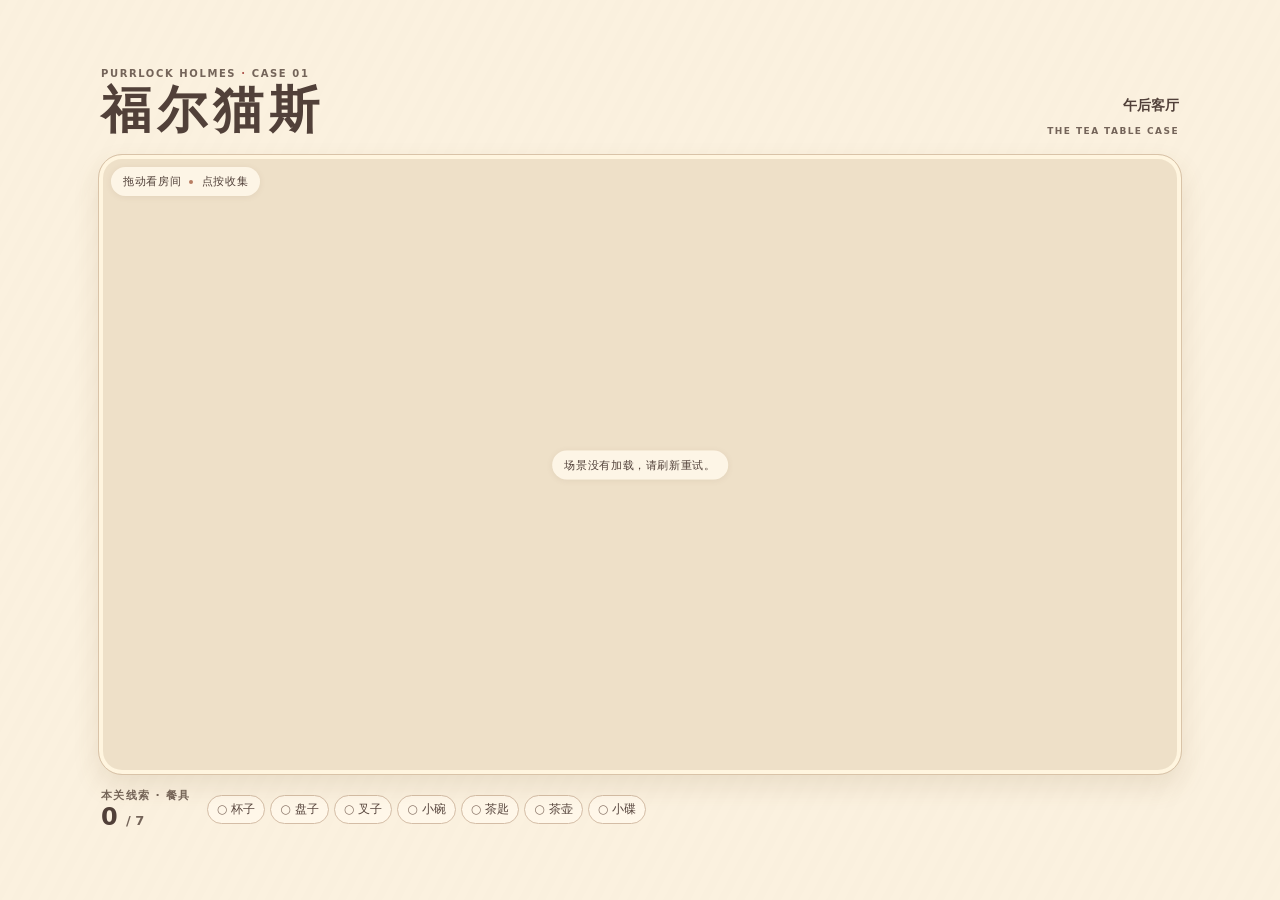
==== web/index.html @ f745573a "Add browser playtest and Cloudflare deployment workflow" ====
<!doctype html>
<html lang="zh-CN">
<head>
<meta charset="utf-8">
<meta name="viewport" content="width=device-width,initial-scale=1,viewport-fit=cover">
<title>福尔猫斯 · 午后客厅</title>
<meta name="description" content="福尔猫斯：一间午后的客厅，七件等你发现的餐具。">
<link rel="stylesheet" href="./style.css">
</head>
<body>
<main class="case">
<header>
  <div><div class="eyebrow">PURRLOCK HOLMES <span>·</span> CASE 01</div><h1>福尔猫斯</h1></div>
  <div class="chapter"><b>午后客厅</b><small>THE TEA TABLE CASE</small></div>
</header>
<section class="stage" aria-label="可拖动的客厅场景">
 <canvas id="room" aria-label="拖动画面，点击你找到的餐具"></canvas>
 <div class="guide">拖动看房间 <i></i> 点按收集</div>
 <div class="victory" id="victory" hidden><div>✦</div><strong>餐具找齐了！</strong><button id="again" type="button">再玩一局</button></div>
 <div class="loading" id="loading" role="status">正在打开案卷…</div>
</section>
<footer>
 <div class="count"><span>本关线索 · 餐具</span><strong id="count" aria-live="polite">0 <small>/ 7</small></strong></div>
 <ul id="items" aria-label="待收集餐具"></ul>
</footer>
</main>
<script defer src="./game.js"></script>
</body></html>
---- web/style.css ----
:root{font-family:system-ui,-apple-system,"PingFang SC","Microsoft YaHei",sans-serif;color:#514039;background:#fff4e3;color-scheme:light}*{box-sizing:border-box}body{margin:0;min-height:100svh;background:repeating-linear-gradient(118deg,#faf0de 0 8px,#fbf1df 8px 16px);display:grid;place-items:center}.case{width:min(1180px,100%);padding:20px clamp(14px,4vw,48px);display:grid;gap:12px}header{display:flex;justify-content:space-between;align-items:flex-end;padding:0 3px 4px}.eyebrow,small{font-size:10px;letter-spacing:.16em;font-weight:750;color:#746459}.eyebrow span{color:#b05951}.eyebrow{margin-bottom:4px}h1{font-family:ui-serif,"Songti SC","Noto Serif CJK SC",serif;font-size:clamp(26px,6vw,50px);letter-spacing:.12em;line-height:1.1;margin:0}.chapter{text-align:right;white-space:nowrap}.chapter b{display:block;font-size:14px;margin-bottom:4px}.chapter small{font-size:9px}.stage{border:1px solid #d9c3a8;position:relative;height:min(69svh,690px);height:clamp(320px,69svh,690px);border-radius:24px;overflow:hidden;background:#eee0c8;box-shadow:0 12px 26px #83623722,inset 0 0 0 4px #fff5df}canvas{width:100%;height:100%;display:block;touch-action:none;cursor:grab}canvas:active{cursor:grabbing}.guide,.loading{position:absolute;top:12px;left:12px;border-radius:30px;background:#fff8e9e8;padding:7px 12px;font-size:11px;letter-spacing:.06em;color:#514039;pointer-events:none;box-shadow:0 1px 6px #70584618}.guide i{display:inline-block;width:4px;height:4px;border-radius:50%;background:#b77d62;vertical-align:middle;margin:0 4px}.loading{top:50%;left:50%;transform:translate(-50%,-50%)}footer{padding:1px 3px;display:flex;align-items:center;gap:16px}.count{flex:none;display:grid;gap:0}.count span{font-size:11px;letter-spacing:.12em;font-weight:700;color:#756559}.count strong{font-size:24px;font-variant-numeric:tabular-nums}.count small{font-size:13px;letter-spacing:0}ul{display:flex;flex-wrap:wrap;gap:5px;margin:0;padding:0;list-style:none}li{border:1px solid #d4bda6;color:#57453d;border-radius:18px;background:#fff7e9;padding:5px 9px;font-size:12px;white-space:nowrap}li::before{content:"○";margin-right:4px;color:#887366}li.found{background:#e0ecd9;border-color:#a5bd9a;color:#315d43}li.found::before{content:"✓";color:#3b7250}.victory{position:absolute;left:50%;top:48%;transform:translate(-50%,-50%);min-width:180px;text-align:center;border:1px solid #d9c3a8;border-radius:24px;background:#fffaedef;box-shadow:0 14px 64px #70584640;padding:16px;color:#57453d}.victory div{color:#b87548}.victory strong{display:block;margin:6px 0 12px}button{border:0;border-radius:18px;background:#56765a;color:white;padding:8px 14px;font:inherit;cursor:pointer}[hidden]{display:none!important}@media(max-width:550px){.case{padding:12px 9px;gap:8px}.stage{border-radius:19px;height:clamp(310px,72svh,670px)}.chapter small{display:none}footer{gap:8px}li{font-size:11px;padding:4px 6px}.count span{font-size:9px}.count strong{font-size:18px}}
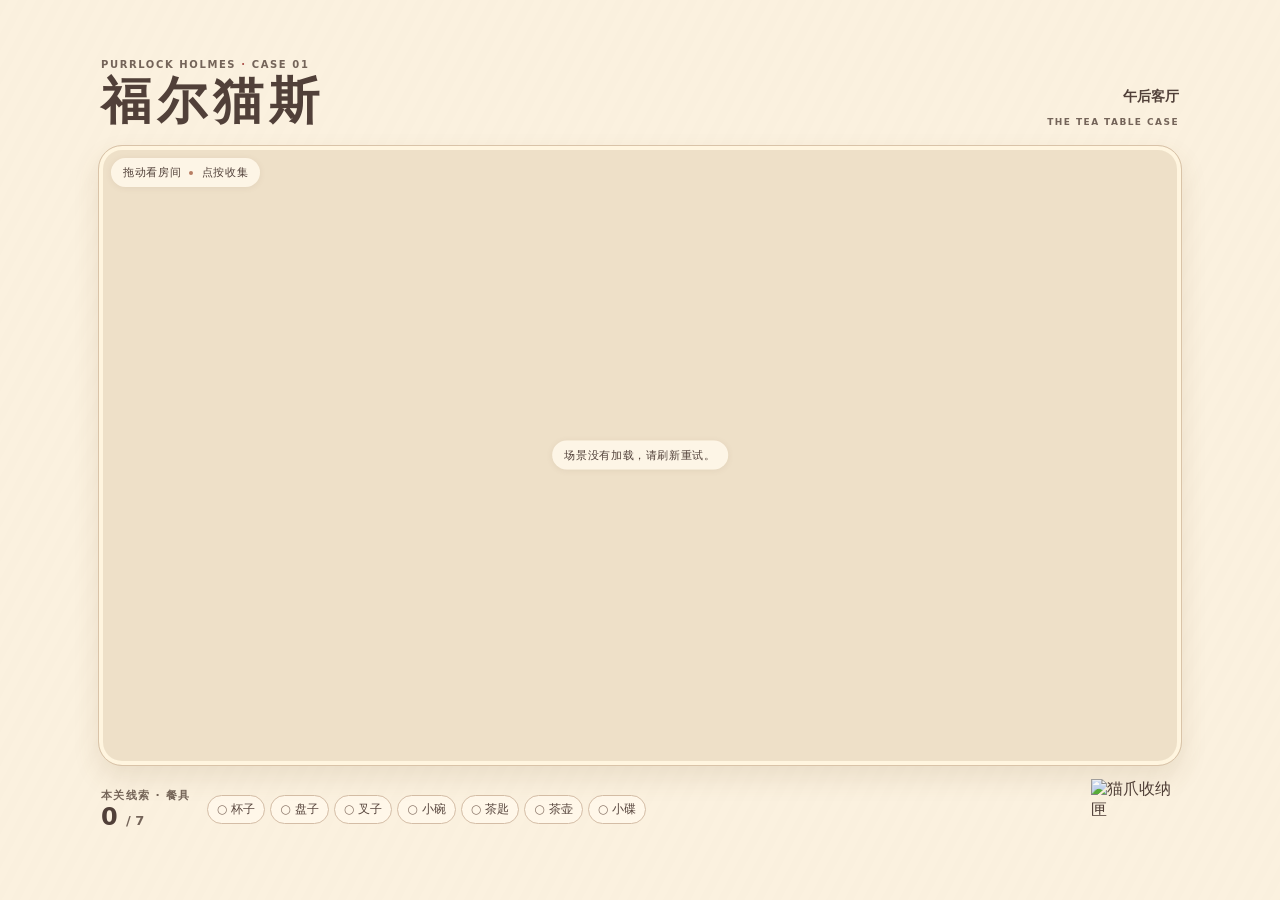
==== commit 7287391f: "Animate found tableware into the paw keepsake box" ====
--- a/web/index.html
+++ b/web/index.html
@@ -5,7 +5,7 @@
 <meta name="viewport" content="width=device-width,initial-scale=1,viewport-fit=cover">
 <title>福尔猫斯 · 午后客厅</title>
 <meta name="description" content="福尔猫斯：一间午后的客厅，七件等你发现的餐具。">
-<link rel="stylesheet" href="./style.css">
+<link rel="stylesheet" href="./style.css?v=2">
 </head>
 <body>
 <main class="case">
@@ -22,7 +22,9 @@
 <footer>
  <div class="count"><span>本关线索 · 餐具</span><strong id="count" aria-live="polite">0 <small>/ 7</small></strong></div>
  <ul id="items" aria-label="待收集餐具"></ul>
+ <div class="box"><img id="box" src="./assets/paw-box.svg" alt="猫爪收纳匣" width="112" height="78"></div>
 </footer>
+<canvas id="flight-layer" aria-hidden="true"></canvas>
 </main>
-<script defer src="./game.js"></script>
+<script defer src="./game.js?v=2"></script>
 </body></html>
--- a/web/style.css
+++ b/web/style.css
@@ -1 +1,2 @@
 :root{font-family:system-ui,-apple-system,"PingFang SC","Microsoft YaHei",sans-serif;color:#514039;background:#fff4e3;color-scheme:light}*{box-sizing:border-box}body{margin:0;min-height:100svh;background:repeating-linear-gradient(118deg,#faf0de 0 8px,#fbf1df 8px 16px);display:grid;place-items:center}.case{width:min(1180px,100%);padding:20px clamp(14px,4vw,48px);display:grid;gap:12px}header{display:flex;justify-content:space-between;align-items:flex-end;padding:0 3px 4px}.eyebrow,small{font-size:10px;letter-spacing:.16em;font-weight:750;color:#746459}.eyebrow span{color:#b05951}.eyebrow{margin-bottom:4px}h1{font-family:ui-serif,"Songti SC","Noto Serif CJK SC",serif;font-size:clamp(26px,6vw,50px);letter-spacing:.12em;line-height:1.1;margin:0}.chapter{text-align:right;white-space:nowrap}.chapter b{display:block;font-size:14px;margin-bottom:4px}.chapter small{font-size:9px}.stage{border:1px solid #d9c3a8;position:relative;height:min(69svh,690px);height:clamp(320px,69svh,690px);border-radius:24px;overflow:hidden;background:#eee0c8;box-shadow:0 12px 26px #83623722,inset 0 0 0 4px #fff5df}canvas{width:100%;height:100%;display:block;touch-action:none;cursor:grab}canvas:active{cursor:grabbing}.guide,.loading{position:absolute;top:12px;left:12px;border-radius:30px;background:#fff8e9e8;padding:7px 12px;font-size:11px;letter-spacing:.06em;color:#514039;pointer-events:none;box-shadow:0 1px 6px #70584618}.guide i{display:inline-block;width:4px;height:4px;border-radius:50%;background:#b77d62;vertical-align:middle;margin:0 4px}.loading{top:50%;left:50%;transform:translate(-50%,-50%)}footer{padding:1px 3px;display:flex;align-items:center;gap:16px}.count{flex:none;display:grid;gap:0}.count span{font-size:11px;letter-spacing:.12em;font-weight:700;color:#756559}.count strong{font-size:24px;font-variant-numeric:tabular-nums}.count small{font-size:13px;letter-spacing:0}ul{display:flex;flex-wrap:wrap;gap:5px;margin:0;padding:0;list-style:none}li{border:1px solid #d4bda6;color:#57453d;border-radius:18px;background:#fff7e9;padding:5px 9px;font-size:12px;white-space:nowrap}li::before{content:"○";margin-right:4px;color:#887366}li.found{background:#e0ecd9;border-color:#a5bd9a;color:#315d43}li.found::before{content:"✓";color:#3b7250}.victory{position:absolute;left:50%;top:48%;transform:translate(-50%,-50%);min-width:180px;text-align:center;border:1px solid #d9c3a8;border-radius:24px;background:#fffaedef;box-shadow:0 14px 64px #70584640;padding:16px;color:#57453d}.victory div{color:#b87548}.victory strong{display:block;margin:6px 0 12px}button{border:0;border-radius:18px;background:#56765a;color:white;padding:8px 14px;font:inherit;cursor:pointer}[hidden]{display:none!important}@media(max-width:550px){.case{padding:12px 9px;gap:8px}.stage{border-radius:19px;height:clamp(310px,72svh,670px)}.chapter small{display:none}footer{gap:8px}li{font-size:11px;padding:4px 6px}.count span{font-size:9px}.count strong{font-size:18px}}
+.case{position:relative}footer .box{margin-left:auto;flex:none;display:grid;place-items:center}.box img{display:block;width:88px;height:auto;transform-origin:center 72%}#flight-layer{position:absolute;inset:0;width:100%;height:100%;pointer-events:none;touch-action:auto;z-index:2}.victory{z-index:3}@media(max-width:550px){.box img{width:65px}footer{gap:7px}}
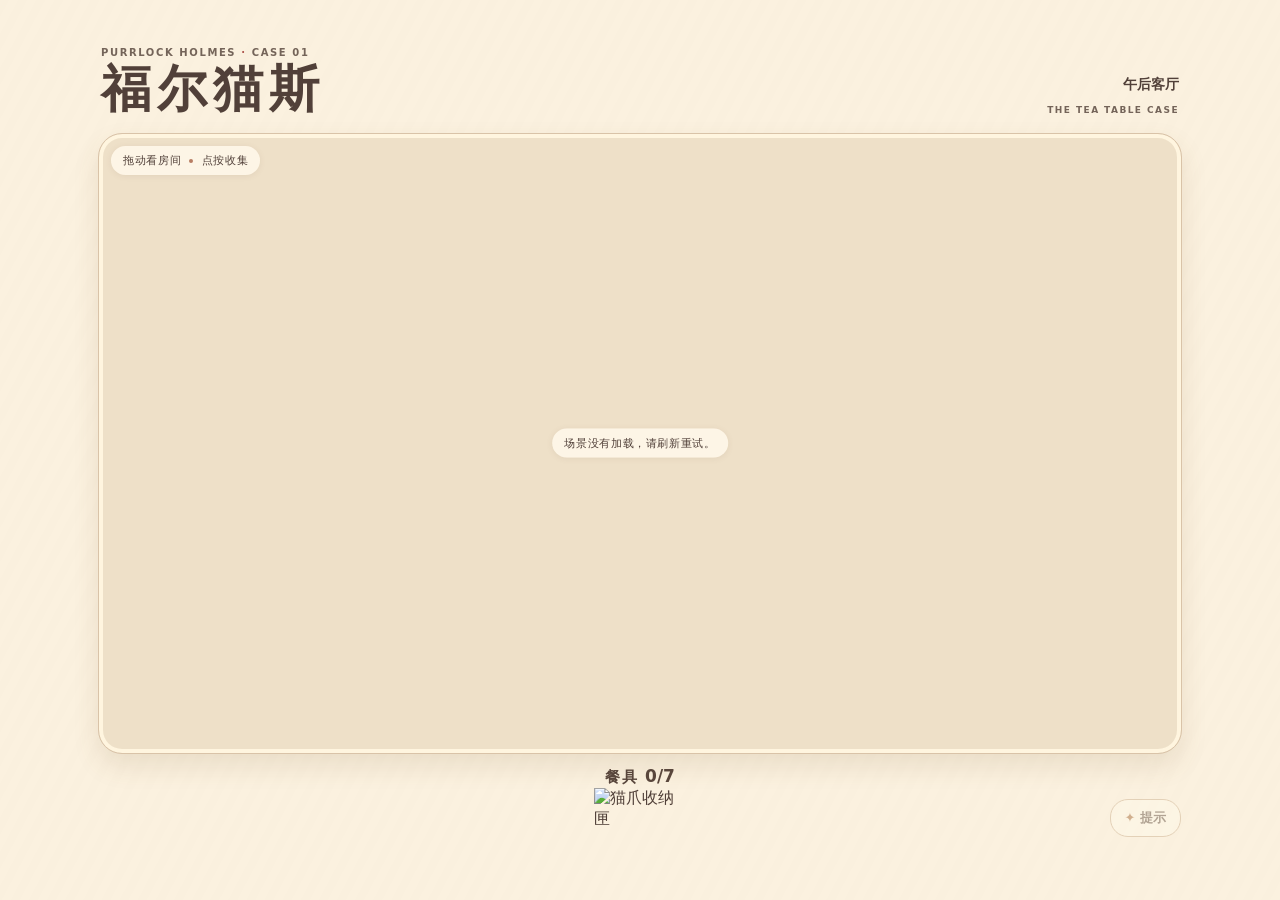
==== commit 92caf796: "Add category-only tray, rotating hints and decoy feedback" ====
--- a/web/index.html
+++ b/web/index.html
@@ -5,7 +5,7 @@
 <meta name="viewport" content="width=device-width,initial-scale=1,viewport-fit=cover">
 <title>福尔猫斯 · 午后客厅</title>
 <meta name="description" content="福尔猫斯：一间午后的客厅，七件等你发现的餐具。">
-<link rel="stylesheet" href="./style.css?v=2">
+<link rel="stylesheet" href="./style.css?v=3">
 </head>
 <body>
 <main class="case">
@@ -20,11 +20,10 @@
  <div class="loading" id="loading" role="status">正在打开案卷…</div>
 </section>
 <footer>
- <div class="count"><span>本关线索 · 餐具</span><strong id="count" aria-live="polite">0 <small>/ 7</small></strong></div>
- <ul id="items" aria-label="待收集餐具"></ul>
- <div class="box"><img id="box" src="./assets/paw-box.svg" alt="猫爪收纳匣" width="112" height="78"></div>
+ <div class="box"><div class="count"><span>餐具</span><strong id="count" aria-live="polite">0/7</strong></div><img id="box" src="./assets/paw-box.svg" alt="猫爪收纳匣" width="112" height="78"></div>
+ <button id="hint" type="button" disabled><span aria-hidden="true">✦</span> 提示</button>
 </footer>
 <canvas id="flight-layer" aria-hidden="true"></canvas>
 </main>
-<script defer src="./game.js?v=2"></script>
+<script defer src="./game.js?v=3"></script>
 </body></html>
--- a/web/style.css
+++ b/web/style.css
@@ -1,2 +1,4 @@
 :root{font-family:system-ui,-apple-system,"PingFang SC","Microsoft YaHei",sans-serif;color:#514039;background:#fff4e3;color-scheme:light}*{box-sizing:border-box}body{margin:0;min-height:100svh;background:repeating-linear-gradient(118deg,#faf0de 0 8px,#fbf1df 8px 16px);display:grid;place-items:center}.case{width:min(1180px,100%);padding:20px clamp(14px,4vw,48px);display:grid;gap:12px}header{display:flex;justify-content:space-between;align-items:flex-end;padding:0 3px 4px}.eyebrow,small{font-size:10px;letter-spacing:.16em;font-weight:750;color:#746459}.eyebrow span{color:#b05951}.eyebrow{margin-bottom:4px}h1{font-family:ui-serif,"Songti SC","Noto Serif CJK SC",serif;font-size:clamp(26px,6vw,50px);letter-spacing:.12em;line-height:1.1;margin:0}.chapter{text-align:right;white-space:nowrap}.chapter b{display:block;font-size:14px;margin-bottom:4px}.chapter small{font-size:9px}.stage{border:1px solid #d9c3a8;position:relative;height:min(69svh,690px);height:clamp(320px,69svh,690px);border-radius:24px;overflow:hidden;background:#eee0c8;box-shadow:0 12px 26px #83623722,inset 0 0 0 4px #fff5df}canvas{width:100%;height:100%;display:block;touch-action:none;cursor:grab}canvas:active{cursor:grabbing}.guide,.loading{position:absolute;top:12px;left:12px;border-radius:30px;background:#fff8e9e8;padding:7px 12px;font-size:11px;letter-spacing:.06em;color:#514039;pointer-events:none;box-shadow:0 1px 6px #70584618}.guide i{display:inline-block;width:4px;height:4px;border-radius:50%;background:#b77d62;vertical-align:middle;margin:0 4px}.loading{top:50%;left:50%;transform:translate(-50%,-50%)}footer{padding:1px 3px;display:flex;align-items:center;gap:16px}.count{flex:none;display:grid;gap:0}.count span{font-size:11px;letter-spacing:.12em;font-weight:700;color:#756559}.count strong{font-size:24px;font-variant-numeric:tabular-nums}.count small{font-size:13px;letter-spacing:0}ul{display:flex;flex-wrap:wrap;gap:5px;margin:0;padding:0;list-style:none}li{border:1px solid #d4bda6;color:#57453d;border-radius:18px;background:#fff7e9;padding:5px 9px;font-size:12px;white-space:nowrap}li::before{content:"○";margin-right:4px;color:#887366}li.found{background:#e0ecd9;border-color:#a5bd9a;color:#315d43}li.found::before{content:"✓";color:#3b7250}.victory{position:absolute;left:50%;top:48%;transform:translate(-50%,-50%);min-width:180px;text-align:center;border:1px solid #d9c3a8;border-radius:24px;background:#fffaedef;box-shadow:0 14px 64px #70584640;padding:16px;color:#57453d}.victory div{color:#b87548}.victory strong{display:block;margin:6px 0 12px}button{border:0;border-radius:18px;background:#56765a;color:white;padding:8px 14px;font:inherit;cursor:pointer}[hidden]{display:none!important}@media(max-width:550px){.case{padding:12px 9px;gap:8px}.stage{border-radius:19px;height:clamp(310px,72svh,670px)}.chapter small{display:none}footer{gap:8px}li{font-size:11px;padding:4px 6px}.count span{font-size:9px}.count strong{font-size:18px}}
 .case{position:relative}footer .box{margin-left:auto;flex:none;display:grid;place-items:center}.box img{display:block;width:88px;height:auto;transform-origin:center 72%}#flight-layer{position:absolute;inset:0;width:100%;height:100%;pointer-events:none;touch-action:auto;z-index:2}.victory{z-index:3}@media(max-width:550px){.box img{width:65px}footer{gap:7px}}
+
+footer{position:relative;min-height:86px;justify-content:center;padding:0 0 1px}footer .box{margin:0;gap:1px}.count{display:flex;gap:7px;align-items:baseline}.count span,.count strong{font-size:15px;letter-spacing:.1em;color:#59463c}.count strong{font-size:17px;letter-spacing:0}.box img{width:92px}#hint{position:absolute;right:1px;bottom:16px;background:#fffaeb;color:#5b483a;border:1px solid #c9ac89;font-weight:700;font-size:13px;padding:9px 14px}#hint span{color:#a0632f}#hint:disabled{opacity:.45;cursor:default}@media(max-width:550px){footer{min-height:77px}.box img{width:79px}#hint{bottom:15px}.stage{height:clamp(300px,68svh,635px)}}
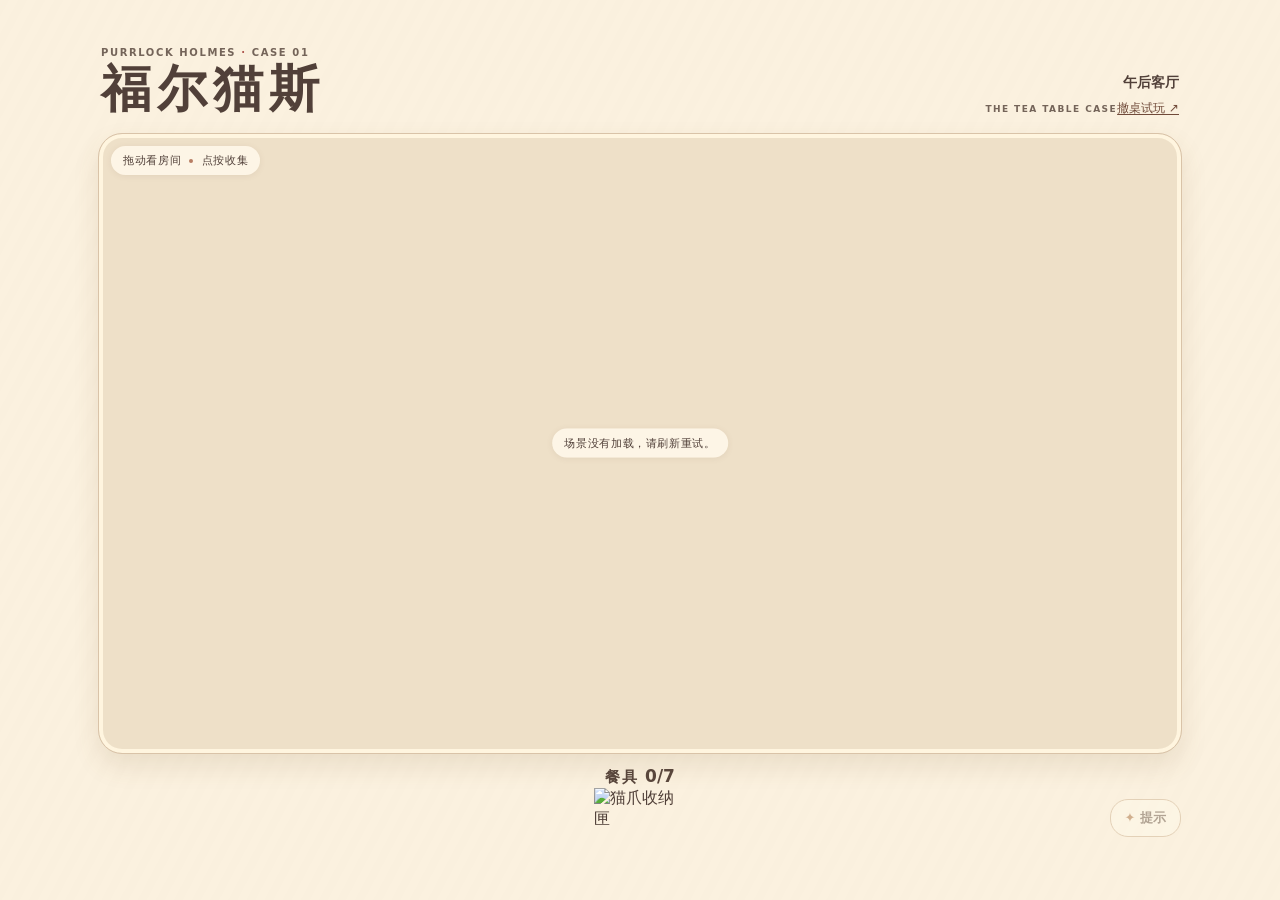
==== commit a28f3287: "Publish playable Godot physics room on Cloudflare" ====
--- a/web/index.html
+++ b/web/index.html
@@ -11,7 +11,7 @@
 <main class="case">
 <header>
   <div><div class="eyebrow">PURRLOCK HOLMES <span>·</span> CASE 01</div><h1>福尔猫斯</h1></div>
-  <div class="chapter"><b>午后客厅</b><small>THE TEA TABLE CASE</small></div>
+  <div class="chapter"><b>午后客厅</b><small>THE TEA TABLE CASE</small><a class="physics-link" href="/physics/">撤桌试玩 ↗</a></div>
 </header>
 <section class="stage" aria-label="可拖动的客厅场景">
  <canvas id="room" aria-label="拖动画面，点击你找到的餐具"></canvas>
@@ -25,5 +25,5 @@
 </footer>
 <canvas id="flight-layer" aria-hidden="true"></canvas>
 </main>
-<script defer src="./game.js?v=3"></script>
+<script defer src="./game.js?v=4"></script>
 </body></html>
--- a/web/style.css
+++ b/web/style.css
@@ -2,3 +2,6 @@
 .case{position:relative}footer .box{margin-left:auto;flex:none;display:grid;place-items:center}.box img{display:block;width:88px;height:auto;transform-origin:center 72%}#flight-layer{position:absolute;inset:0;width:100%;height:100%;pointer-events:none;touch-action:auto;z-index:2}.victory{z-index:3}@media(max-width:550px){.box img{width:65px}footer{gap:7px}}
 
 footer{position:relative;min-height:86px;justify-content:center;padding:0 0 1px}footer .box{margin:0;gap:1px}.count{display:flex;gap:7px;align-items:baseline}.count span,.count strong{font-size:15px;letter-spacing:.1em;color:#59463c}.count strong{font-size:17px;letter-spacing:0}.box img{width:92px}#hint{position:absolute;right:1px;bottom:16px;background:#fffaeb;color:#5b483a;border:1px solid #c9ac89;font-weight:700;font-size:13px;padding:9px 14px}#hint span{color:#a0632f}#hint:disabled{opacity:.45;cursor:default}@media(max-width:550px){footer{min-height:77px}.box img{width:79px}#hint{bottom:15px}.stage{height:clamp(300px,68svh,635px)}}
+.replay-card{max-width:min(100%,900px);width:100%;margin-inline:auto;border:1px solid #d9c3a8;border-radius:24px;overflow:hidden;background:#e9d9c4;box-shadow:0 12px 24px #83623722}.replay-card video{width:100%;max-height:72svh;object-fit:contain;display:block}.replay-back{color:#695043;font-size:13px;padding:7px 11px;border:1px solid #d9c3a8;border-radius:20px;white-space:nowrap;text-decoration:none;background:#fff8eb}.replay-note{min-height:0;display:grid;gap:4px;padding:4px 2px;justify-content:start}.replay-note strong{font-size:13px}.replay-note span{font-size:13px;color:#756559}
+
+.physics-link{display:inline-block;margin-top:4px;color:#704a39;font-size:12px;text-underline-offset:2px}
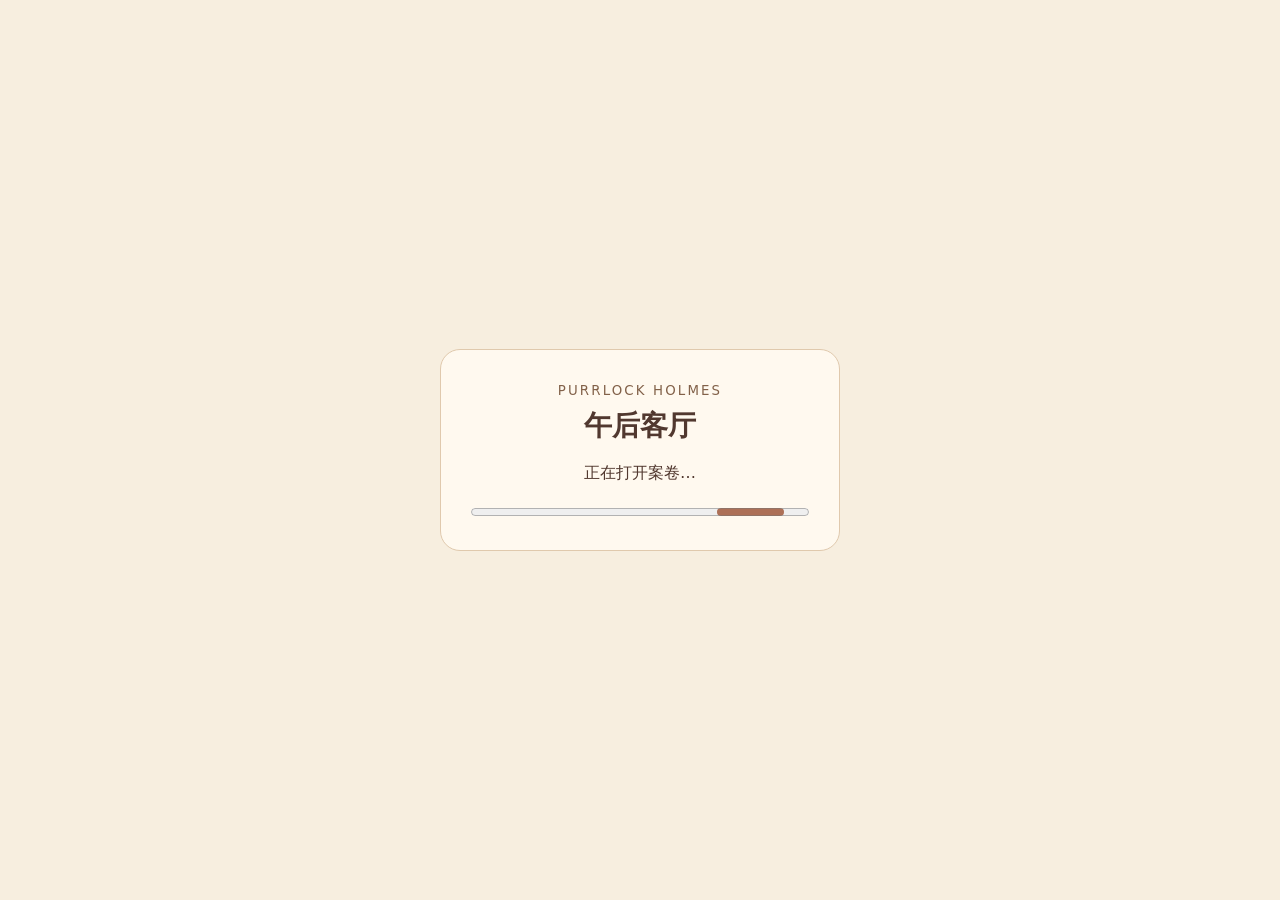
==== commit 0b020ad5: "Unify the living room around furniture physics" ====
--- a/web/index.html
+++ b/web/index.html
@@ -2,28 +2,44 @@
 <html lang="zh-CN">
 <head>
 <meta charset="utf-8">
-<meta name="viewport" content="width=device-width,initial-scale=1,viewport-fit=cover">
+<meta name="viewport" content="width=device-width, initial-scale=1, viewport-fit=cover">
+<meta name="description" content="福尔猫斯：收起家具，看看放在上面的东西如何落下。">
 <title>福尔猫斯 · 午后客厅</title>
-<meta name="description" content="福尔猫斯：一间午后的客厅，七件等你发现的餐具。">
-<link rel="stylesheet" href="./style.css?v=3">
+<style>
+:root{color-scheme:light}
+*{box-sizing:border-box}
+html,body{width:100%;height:100%;margin:0;overflow:hidden;background:#f7eedf}
+#canvas{display:block;width:100%;height:100%;touch-action:none;outline:none}
+#loading{position:fixed;inset:0;display:grid;place-items:center;padding:24px;background:#f7eedf;color:#51382f;font:16px system-ui,sans-serif}
+.card{width:min(100%,400px);padding:30px;border:1px solid #e0c9ad;border-radius:20px;background:#fff9ef;text-align:center}
+small{letter-spacing:.16em;color:#826149}
+h1{margin:8px 0 12px;font-size:28px}
+p{line-height:1.55}
+progress{width:100%;accent-color:#ad7057}
+a{color:#774a35;margin:0 8px}
+</style>
 </head>
 <body>
-<main class="case">
-<header>
-  <div><div class="eyebrow">PURRLOCK HOLMES <span>·</span> CASE 01</div><h1>福尔猫斯</h1></div>
-  <div class="chapter"><b>午后客厅</b><small>THE TEA TABLE CASE</small><a class="physics-link" href="/physics/">撤桌试玩 ↗</a></div>
-</header>
-<section class="stage" aria-label="可拖动的客厅场景">
- <canvas id="room" aria-label="拖动画面，点击你找到的餐具"></canvas>
- <div class="guide">拖动看房间 <i></i> 点按收集</div>
- <div class="victory" id="victory" hidden><div>✦</div><strong>餐具找齐了！</strong><button id="again" type="button">再玩一局</button></div>
- <div class="loading" id="loading" role="status">正在打开案卷…</div>
-</section>
-<footer>
- <div class="box"><div class="count"><span>餐具</span><strong id="count" aria-live="polite">0/7</strong></div><img id="box" src="./assets/paw-box.svg" alt="猫爪收纳匣" width="112" height="78"></div>
- <button id="hint" type="button" disabled><span aria-hidden="true">✦</span> 提示</button>
-</footer>
-<canvas id="flight-layer" aria-hidden="true"></canvas>
-</main>
-<script defer src="./game.js?v=4"></script>
-</body></html>
+<canvas id="canvas" aria-label="午后客厅。拖动查看房间，点按收起家具。"></canvas>
+<div id="loading"><div class="card"><small>PURRLOCK HOLMES</small><h1>午后客厅</h1>
+<p id="status" role="status">正在打开案卷…</p><progress id="progress" aria-label="加载进度"></progress>
+</div></div>
+<noscript>开启 JavaScript 后才能游玩。</noscript>
+<script src="$GODOT_URL"></script>
+<script>
+const progress = document.getElementById("progress");
+const status = document.getElementById("status");
+const engine = new Engine($GODOT_CONFIG);
+const fail = (error) => {
+  console.error(error);
+  status.textContent = "启动失败。请刷新，或用支持 WebGL 2 的浏览器打开。";
+  progress.remove();
+};
+const missing = Engine.getMissingFeatures({threads:$GODOT_THREADS_ENABLED});
+if (missing.length) fail(missing.join(", "));
+else engine.startGame({onProgress(current, total) {
+  if (total > 0) { progress.max = total; progress.value = current; }
+}}).then(() => document.getElementById("loading").remove(), fail);
+</script>
+</body>
+</html>
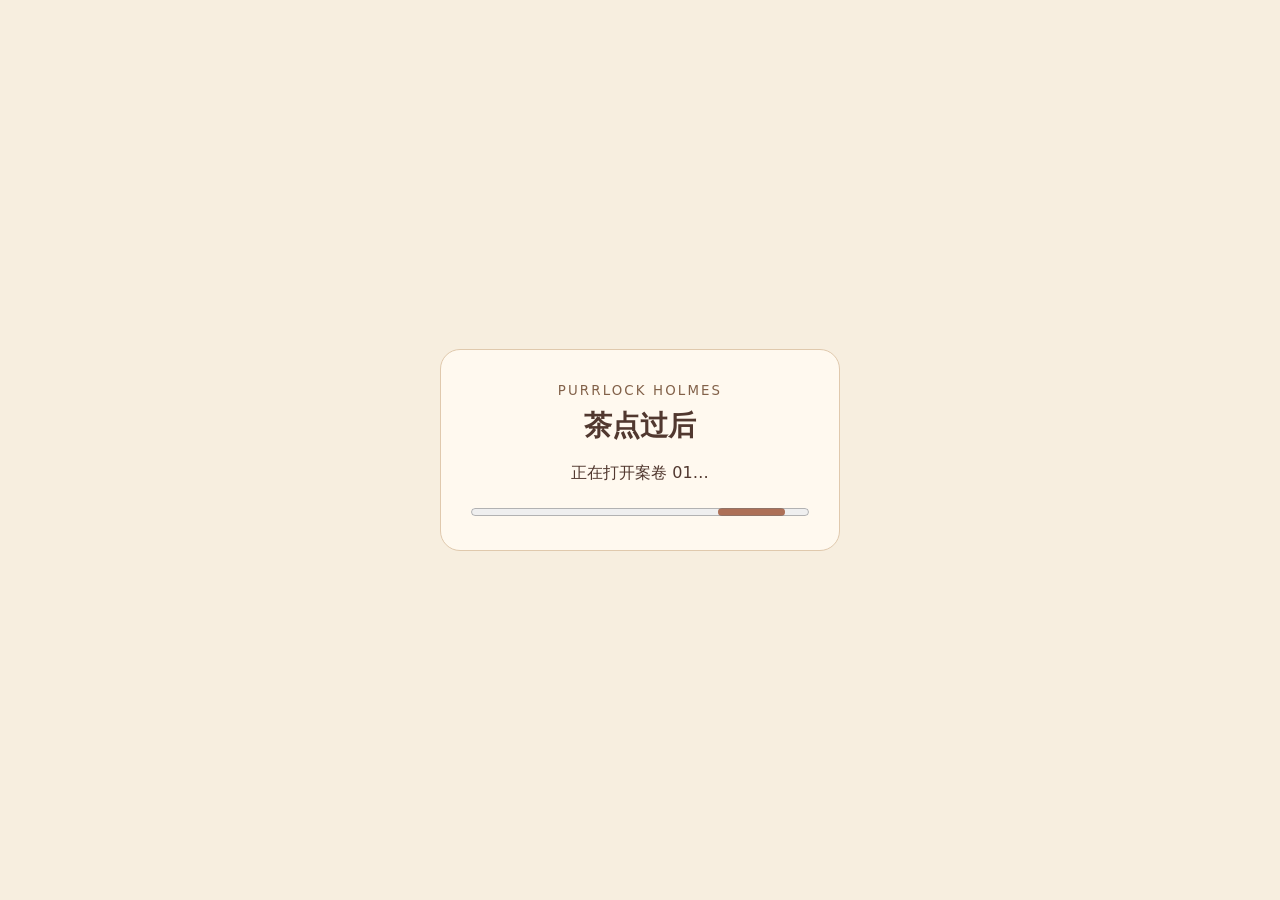
==== commit a81829d2: "Ship case one with an original reusable afternoon tea set" ====
--- a/web/index.html
+++ b/web/index.html
@@ -3,7 +3,7 @@
 <head>
 <meta charset="utf-8">
 <meta name="viewport" content="width=device-width, initial-scale=1, viewport-fit=cover">
-<meta name="description" content="福尔猫斯：收起家具，看看放在上面的东西如何落下。">
+<meta name="description" content="福尔猫斯：茶点过后，在午后客厅找出六件餐具。">
 <title>福尔猫斯 · 午后客厅</title>
 <style>
 :root{color-scheme:light}
@@ -20,9 +20,9 @@
 </style>
 </head>
 <body>
-<canvas id="canvas" aria-label="午后客厅。拖动查看房间，点按收起家具。"></canvas>
-<div id="loading"><div class="card"><small>PURRLOCK HOLMES</small><h1>午后客厅</h1>
-<p id="status" role="status">正在打开案卷…</p><progress id="progress" aria-label="加载进度"></progress>
+<canvas id="canvas" aria-label="午后客厅。拖动查看房间，点按收起餐具。"></canvas>
+<div id="loading"><div class="card"><small>PURRLOCK HOLMES</small><h1>茶点过后</h1>
+<p id="status" role="status">正在打开案卷 01…</p><progress id="progress" aria-label="加载进度"></progress>
 </div></div>
 <noscript>开启 JavaScript 后才能游玩。</noscript>
 <script src="$GODOT_URL"></script>
